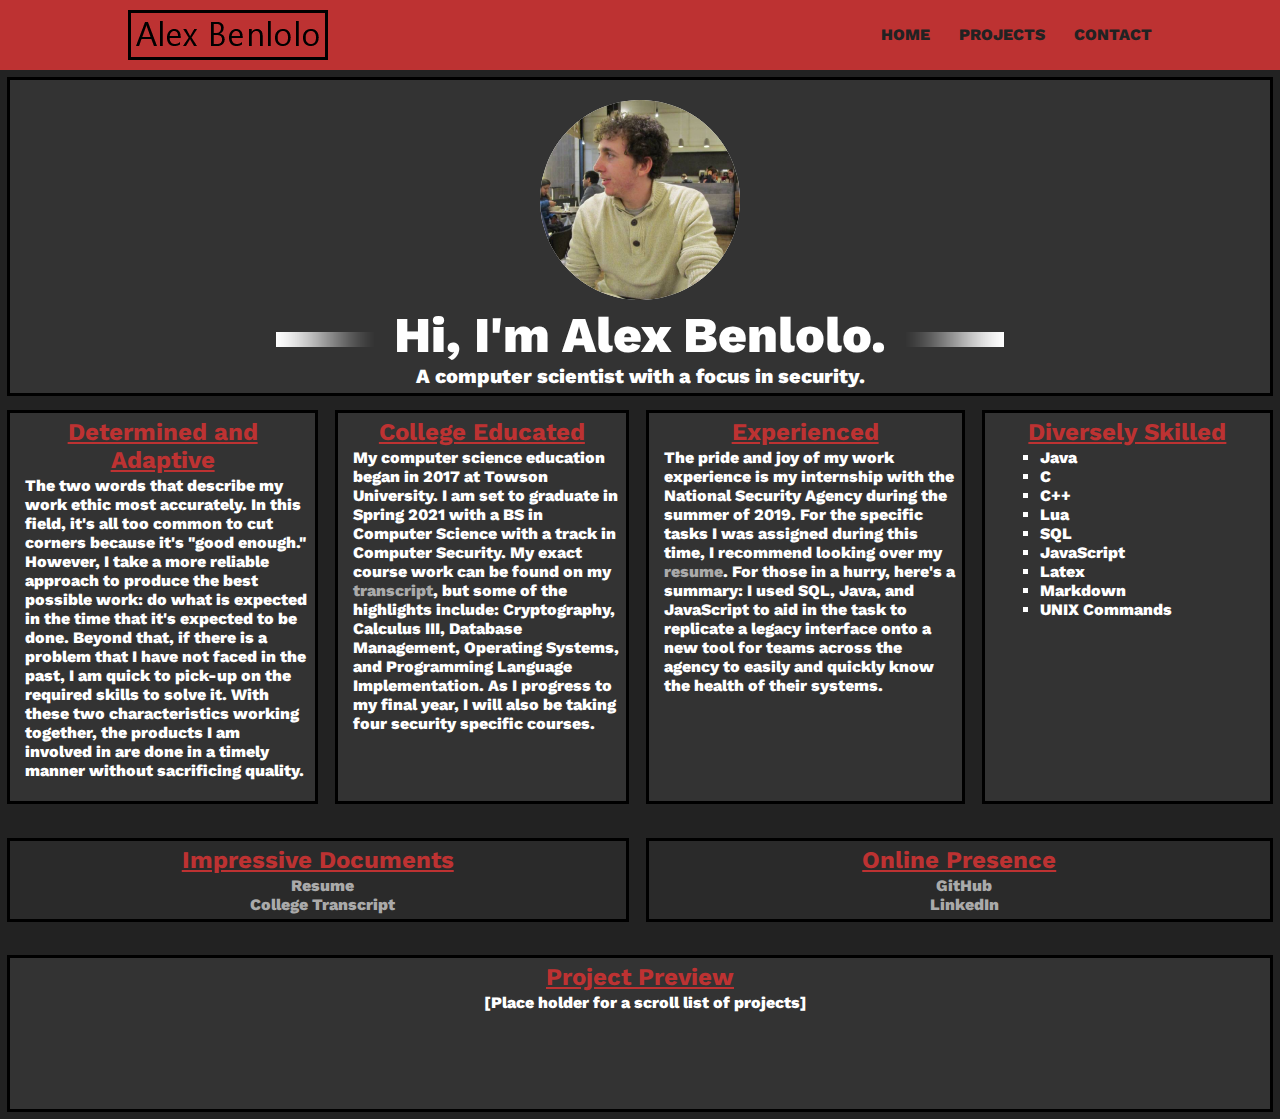
==== index.html @ 3db24e1e "Initial Commit" ====
<!DOCTYPE html>
<html>
    <head>
        <link href="css/styles.css?v=1" rel="stylesheet" type="text/css">
        <meta charset="UTF-8">
        <title>Alex Benlolo</title>
        <link rel="shortcut icon" href="img/title.ico"/>
    </head>

    <body>
        <header>
            <div class="container">

                <a href="index.html?v=1"><img src="img/logo.png" alt="logo" class="logo"> </a>

                <nav>
                    <ul>
                        <li><a href="index.html?v=1">Home</a></li>
                        <li><a href="html/projects.html?v=1">Projects</a></li>
                        <li><a href="html/contact.html?v=1">Contact</a></li>
                    </ul>
                </nav>
            </div>
        </header>

        
        <div class="lightContainer">
                <img src="img/self.png" alt="Main Photo" class="mainPhoto">
                <p align="center" class="biggerText">
                    <img src="img/titleLine.png" style="transform: scaleX(-1);" alt="line" class="titleLine">
                    Hi, I'm Alex Benlolo.
                    <img src="img/titleLine.png" alt="line" class="titleLine">
                </p>
                <p align="center" class="bigText">A computer scientist with a focus in security.</p>
        </div>

        <div class="grid-container">
            <div class="grid-adjective">
                <h2 class="title"> Determined and Adaptive </h2>
                <p class="paragraph">
                    The two words that describe my work ethic most accurately.
                    In this field, it's all too common to cut corners because it's "good enough."
                    However, I take a more reliable approach to produce the best possible work:
                    do what is expected in the time that it's expected to be done.
                    Beyond that, if there is a problem that I have not faced in the past,
                    I am quick to pick-up on the required skills to solve it.
                    With these two characteristics working together,
                    the products I am involved in are done in a timely manner without sacrificing quality.
                </p>
            </div>

            <div class="grid-education">
                <h2 class="title">College Educated</h2>
                <p class="paragraph">
                    My computer science education began in 2017 at Towson University.
                    I am set to graduate in Spring 2021 with
                    a BS in Computer Science with a track in Computer Security. My exact course work can be found on my 
                    <a href="img/Transcript.pdf" target="_blank">transcript</a>, but some of the highlights include:
                    Cryptography, Calculus III, Database Management, Operating Systems, and Programming Language Implementation.
                    As I progress to my final year, I will also be taking four security specific courses.
                </p>
            </div>

            <div class="grid-experience">
                <h2 class="title">Experienced</h2>
                <p class="paragraph">
                    The pride and joy of my work experience is my internship
                    with the National Security Agency during the summer of 2019.
                    For the specific tasks I was assigned during this time, I recommend looking over my
                    <a href="img/Resume.pdf" target="_blank">resume</a>.
                    For those in a hurry, here's a summary: I used SQL, Java, and JavaScript to aid in the task to
                    replicate a legacy interface onto a new tool for teams across the agency to
                    easily and quickly know the health of their systems.
                </p>
            </div>
            
            <div class="grid-skills">
                <h2 class="title">Diversely Skilled</h2>
                <div class="skillsList">
                    <ul>
                        <li>Java</li>
                        <li>C</li>
                        <li>C++</li>
                        <li>Lua</li>
                        <li>SQL</li>
                        <li>JavaScript</li>
                        <li>Latex</li>
                        <li>Markdown</li>
                        <li>UNIX Commands</li>
                    </ul>
                </div>
                <p style="color: #333333; padding: 10px;">.</p>
            </div>

            <div class="grid-impress">
                <h2 class="title">Impressive Documents</h2>
                <div class="paragraph">
                    <a href="img/Resume.pdf" target="_blank">Resume</a>
                    <br/>
                    <a href="img/Transcript.pdf" target="_blank">College Transcript</a>
                </div>
            </div>

            <div class="grid-online">
                <h2 class="title">Online Presence</h2>
                <div class="paragraph">
                    <a href="https://github.com/A-Benlolo" target="_blank">GitHub</a>
                    <br/>
                    <a href="https://www.linkedin.com/in/alex-b-77849411a/" target="_blank">LinkedIn</a>
                </div>
            </div>
        </div>

        <br/>

        <div class="lightContainer" align=center>
            <h2 class="title">Project Preview</h2>
            <p class="paragraph">[Place holder for a scroll list of projects]</p>
            <br/><br/><br/><br/>
        </div>
    </body>
</html>
---- css/styles.css ----
@import url('https://fonts.googleapis.com/css?family=Work+Sans:400,600');

/***************/
/* Page Styles */
/***************/
body {
    margin: 0;
    background: #222222;
    font-family: 'Work Sans', sans-serif;
    font-weight: 800;
}

.container {
    width: 80%;
    margin: 0 auto;
}

.lightContainer {
    background: #333333;
    outline: solid black;
    margin: 10px;
    padding: 5px;
}

/*******************/
/* Pictures Styles */
/*******************/
.mainPhoto {
    padding-top: 15px;
    padding-bottom: 5px;
    display: block;
    margin-left: auto;
    margin-right: auto;
}

.logo {
    float: left;
    padding: 10px 0
}

.titleLine {
    margin-bottom: 5px;
    margin-right: 5px;
    margin-left: 5px;
}

/***********************/
/* Colored Text Styles */
/***********************/
.redText {
    color: #bd3232;
}

.greenText { 
    color: #32bd50;
}

.whiteText {
    color: #ffffff;
}

/***************/
/* Grid Styles */
/***************/
.grid-container {
    display: grid;
    grid-column-gap: 3px;
    grid-row-gap: 20px;
    grid-template-columns: auto auto auto;

}

.grid-container > div {
    outline: solid black;
    margin: 10px;
    margin-left: 10px;
    padding: 5px;
}

.grid-adjective {
    background: #333333;

    grid-column-start: 1;
    grid-column-end: 2;

    grid-row-start: 0;
    grid-row-end: 1;
}

.grid-education {
    background: #333333;

    grid-column-start: 2;
    grid-column-end: 3;

    grid-row-start: 0;
    grid-row-end: 1;
}

.grid-experience {
    background: #333333;

    grid-column-start: 3;
    grid-column-end: 4;

    grid-row-start: 0;
    grid-row-end: 1;
}

.grid-skills {
    background: #333333;

    grid-column-start: 4;
    grid-column-end: 5;

    grid-row-start: 0;
    grid-row-end: 1;
}

.grid-impress {
    background-color: #2a2a2a;

    grid-column-start: 1;
    grid-column-end: 3;

    grid-row-start: 1;
    grid-row-end: 2;

    text-align: center;
}

.grid-online {
    background-color: #2a2a2a;

    grid-column-start: 3;
    grid-column-end: 5;

    grid-row-start: 1;
    grid-row-end: 2;

    text-align: center;
}

/**********************/
/* Skills List Styles */
/**********************/

.skillsList {
    color: #ffffff;
    margin-left: 10px;
    margin-top: 0px;
}

.skillsList ul {
    margin: 0px;
    column-count: 3;
    float: left;

    column-gap: 15px;
    column-width: 150px;

    list-style: square;
}

/*******************/
/* Paragraph Styles*/
/*******************/
.paragraph {
    color: #ffffff;
    margin-left: 10px;
    margin-top: 0px;
}

.paragraph a {
    color: #aaaaaa;
    text-decoration: none;
}

.paragraph a:hover {
    color: #bd3232;
}

.paragraph ul{
    margin-top: 0;
    margin-bottom: 0;
    list-style: "> ";
}

/****************/
/* Title Styles */
/****************/
.title {
    color: #bd3232;
    margin-left: 10px;
    margin-right: 10px;
    margin-bottom: 2px;
    margin-top: 0px;
    text-decoration: underline;
    text-align: center;
}

/*********************/
/* Bigger Text Styles*/
/*********************/
.biggerText {
    color: #ffffff;
    font-size: 50px;
    margin-top: 0;
    margin-bottom: 0;
}

/******************/
/* Big Text Styles*/
/******************/
.bigText {
    color: #ffffff;
    font-size: 20px;
    margin-top: 0;
    margin-bottom: 0;
    text-decoration: none;
}

.bigText p {
    color: #ffffff;
    text-decoration: none;
}

.bigText a {
    color: #bbbbbb;
    text-decoration: none;
}

.bigText a:hover {
    color: #bd3232;
}

/****************/
/* Header Styles*/
/****************/
header {
    background: #bd3232;
}

header::after {
    content: '';
    display: table;
    clear: both;
}

/*************************/
/* Navigation Bar Styles */
/*************************/
nav {
    float: right;
}

nav ul {
    margin: 0;
    padding: 0;
    list-style: none;
}

nav li {
    display: inline-block;
    margin-left: 25px;
    padding-top: 25px;

    position: relative;
}

nav a {
    color: #222222;
    text-decoration: none;
    text-transform: uppercase;
}

nav a:hover {
    color: #000000
}

nav a::before {
    content: '';
    display: block;
    height: 5px;
    background-color: #222222;

    position: absolute;
    top: 0;
    width: 0%;

    transition: all ease-in-out 250ms;
}

nav a::after {
    content: '';
    display: block;
    height: 5px;
    background-color: #222222;

    position: absolute;
    width: 0%;

    transition: all ease-in-out 250ms;
}

nav a:hover::before {
    width: 100%;
    background-color: #000000;
}
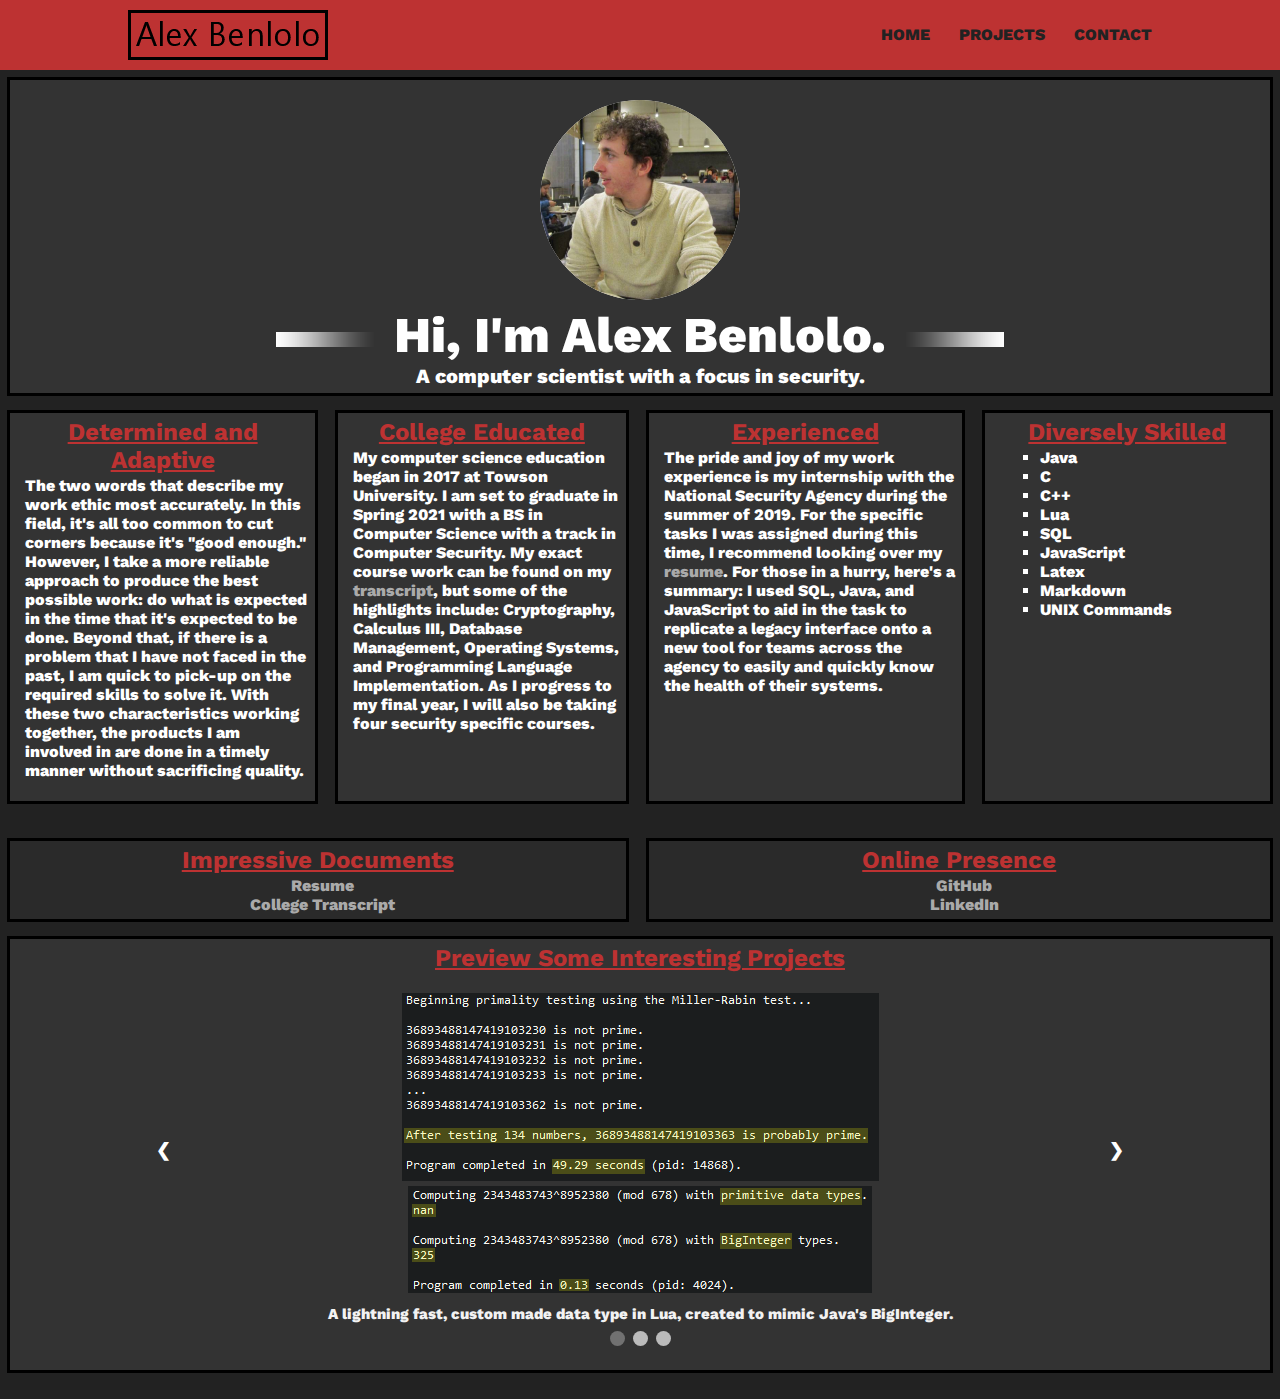
==== commit 4fea2e84: "Add files via upload" ====
--- a/index.html
+++ b/index.html
@@ -1,122 +1,185 @@
-<!DOCTYPE html>
+﻿<!DOCTYPE html>
 <html>
-    <head>
-        <link href="css/styles.css?v=1" rel="stylesheet" type="text/css">
-        <meta charset="UTF-8">
-        <title>Alex Benlolo</title>
-        <link rel="shortcut icon" href="img/title.ico"/>
-    </head>
 
-    <body>
-        <header>
-            <div class="container">
+<head>
+    <link href="css/styles.css?v=1" rel="stylesheet" type="text/css">
+    <meta charset="UTF-8">
+    
+    <title>Alex Benlolo</title>
+    <link rel="shortcut icon" href="img/title.ico" />
+</head>
 
-                <a href="index.html?v=1"><img src="img/logo.png" alt="logo" class="logo"> </a>
+<body>
 
-                <nav>
-                    <ul>
-                        <li><a href="index.html?v=1">Home</a></li>
-                        <li><a href="html/projects.html?v=1">Projects</a></li>
-                        <li><a href="html/contact.html?v=1">Contact</a></li>
-                    </ul>
-                </nav>
-            </div>
-        </header>
+    <!-- The Navigation Bar -->
+    <header>
+        <div class="container">
 
-        
-        <div class="lightContainer">
-                <img src="img/self.png" alt="Main Photo" class="mainPhoto">
-                <p align="center" class="biggerText">
-                    <img src="img/titleLine.png" style="transform: scaleX(-1);" alt="line" class="titleLine">
-                    Hi, I'm Alex Benlolo.
-                    <img src="img/titleLine.png" alt="line" class="titleLine">
-                </p>
-                <p align="center" class="bigText">A computer scientist with a focus in security.</p>
+            <!-- Logo -->
+            <a href="index.html?v=1"><img src="img/logo.png" alt="logo" class="logo"> </a>
+
+            <!-- Different pages -->
+            <nav>
+                <ul>
+                    <li><a href="index.html?v=1">Home</a></li>
+                    <li><a href="html/projects.html?v=1">Projects</a></li>
+                    <li><a href="html/contact.html?v=1">Contact</a></li>
+                </ul>
+            </nav>
+        </div>
+    </header>
+
+    <!-- Introduction box -->
+    <div class="lightContainer" align=center>
+        <!-- Image of me -->
+        <img src="img/self.png" alt="Main Photo" class="mainPhoto">
+
+        <!-- First line, with images as border -->
+        <div align="center" class="biggerText">
+            <img src="img/titleLine.png" style="transform: scaleX(-1);" alt="line" class="titleLine">
+            Hi, I'm Alex Benlolo.
+            <img src="img/titleLine.png" alt="line" class="titleLine">
         </div>
 
-        <div class="grid-container">
-            <div class="grid-adjective">
-                <h2 class="title"> Determined and Adaptive </h2>
-                <p class="paragraph">
-                    The two words that describe my work ethic most accurately.
-                    In this field, it's all too common to cut corners because it's "good enough."
-                    However, I take a more reliable approach to produce the best possible work:
-                    do what is expected in the time that it's expected to be done.
-                    Beyond that, if there is a problem that I have not faced in the past,
-                    I am quick to pick-up on the required skills to solve it.
-                    With these two characteristics working together,
-                    the products I am involved in are done in a timely manner without sacrificing quality.
-                </p>
+        <!-- Second line -->
+        <div align="center" class="bigText">A computer scientist with a focus in security.</div>
+    </div>
+
+    <!-- The grid -->
+    <div class="grid-container">
+        <!-- The adjective grid box -->
+        <div class="grid-adjective">
+            <h2 class="title"> Determined and Adaptive </h2>
+            <p class="paragraph">
+                The two words that describe my work ethic most accurately.
+                In this field, it's all too common to cut corners because it's "good enough."
+                However, I take a more reliable approach to produce the best possible work:
+                do what is expected in the time that it's expected to be done.
+                Beyond that, if there is a problem that I have not faced in the past,
+                I am quick to pick-up on the required skills to solve it.
+                With these two characteristics working together,
+                the products I am involved in are done in a timely manner without sacrificing quality.
+            </p>
+        </div>
+
+        <!-- The education grid box -->
+        <div class="grid-education">
+            <h2 class="title">College Educated</h2>
+            <p class="paragraph">
+                My computer science education began in 2017 at Towson University.
+                I am set to graduate in Spring 2021 with
+                a BS in Computer Science with a track in Computer Security. My exact course work can be found on my
+                <a href="doc/Transcript.pdf" target="_blank">transcript</a>, but some of the highlights include:
+                Cryptography, Calculus III, Database Management, Operating Systems, and Programming Language
+                Implementation.
+                As I progress to my final year, I will also be taking four security specific courses.
+            </p>
+        </div>
+
+        <!-- The experience grid box -->
+        <div class="grid-experience">
+            <h2 class="title">Experienced</h2>
+            <p class="paragraph">
+                The pride and joy of my work experience is my internship
+                with the National Security Agency during the summer of 2019.
+                For the specific tasks I was assigned during this time, I recommend looking over my
+                <a href="doc/Resume.pdf" target="_blank">resume</a>.
+                For those in a hurry, here's a summary: I used SQL, Java, and JavaScript to aid in the task to
+                replicate a legacy interface onto a new tool for teams across the agency to
+                easily and quickly know the health of their systems.
+            </p>
+        </div>
+
+        <!-- The skills grid box -->
+        <div class="grid-skills">
+            <h2 class="title">Diversely Skilled</h2>
+            <div class="skillsList">
+                <ul>
+                    <li>Java</li>
+                    <li>C</li>
+                    <li>C++</li>
+                    <li>Lua</li>
+                    <li>SQL</li>
+                    <li>JavaScript</li>
+                    <li>Latex</li>
+                    <li>Markdown</li>
+                    <li>UNIX Commands</li>
+                </ul>
             </div>
+            <p style="color: #333333; padding: 10px;">.</p>
+        </div>
 
-            <div class="grid-education">
-                <h2 class="title">College Educated</h2>
-                <p class="paragraph">
-                    My computer science education began in 2017 at Towson University.
-                    I am set to graduate in Spring 2021 with
-                    a BS in Computer Science with a track in Computer Security. My exact course work can be found on my 
-                    <a href="img/Transcript.pdf" target="_blank">transcript</a>, but some of the highlights include:
-                    Cryptography, Calculus III, Database Management, Operating Systems, and Programming Language Implementation.
-                    As I progress to my final year, I will also be taking four security specific courses.
-                </p>
-            </div>
-
-            <div class="grid-experience">
-                <h2 class="title">Experienced</h2>
-                <p class="paragraph">
-                    The pride and joy of my work experience is my internship
-                    with the National Security Agency during the summer of 2019.
-                    For the specific tasks I was assigned during this time, I recommend looking over my
-                    <a href="img/Resume.pdf" target="_blank">resume</a>.
-                    For those in a hurry, here's a summary: I used SQL, Java, and JavaScript to aid in the task to
-                    replicate a legacy interface onto a new tool for teams across the agency to
-                    easily and quickly know the health of their systems.
-                </p>
-            </div>
-            
-            <div class="grid-skills">
-                <h2 class="title">Diversely Skilled</h2>
-                <div class="skillsList">
-                    <ul>
-                        <li>Java</li>
-                        <li>C</li>
-                        <li>C++</li>
-                        <li>Lua</li>
-                        <li>SQL</li>
-                        <li>JavaScript</li>
-                        <li>Latex</li>
-                        <li>Markdown</li>
-                        <li>UNIX Commands</li>
-                    </ul>
-                </div>
-                <p style="color: #333333; padding: 10px;">.</p>
-            </div>
-
-            <div class="grid-impress">
-                <h2 class="title">Impressive Documents</h2>
-                <div class="paragraph">
-                    <a href="img/Resume.pdf" target="_blank">Resume</a>
-                    <br/>
-                    <a href="img/Transcript.pdf" target="_blank">College Transcript</a>
-                </div>
-            </div>
-
-            <div class="grid-online">
-                <h2 class="title">Online Presence</h2>
-                <div class="paragraph">
-                    <a href="https://github.com/A-Benlolo" target="_blank">GitHub</a>
-                    <br/>
-                    <a href="https://www.linkedin.com/in/alex-b-77849411a/" target="_blank">LinkedIn</a>
-                </div>
+        <!-- The impressive documents grid box -->
+        <div class="grid-impress">
+            <h2 class="title">Impressive Documents</h2>
+            <div class="paragraph">
+                <a href="doc/Resume.pdf" target="_blank">Resume</a>
+                <br />
+                <a href="doc/Transcript.pdf" target="_blank">College Transcript</a>
             </div>
         </div>
 
+        <!-- The online presence grid box -->
+        <div class="grid-online">
+            <h2 class="title">Online Presence</h2>
+            <div class="paragraph">
+                <a href="https://github.com/A-Benlolo" target="_blank">GitHub</a>
+                <br />
+                <a href="https://www.linkedin.com/in/alex-b-77849411a/" target="_blank">LinkedIn</a>
+            </div>
+        </div>
+    </div>
+
+    <!-- Project Preview -->
+    <div class="lightContainer" align=center>
+        <h2 class="title">Preview Some Interesting Projects</h2>
+        <br />
+        <!-- Slideshow container -->
+        <div class="slideshow-container">
+
+            <!-- BigInteger preview -->
+            <div class="mySlides fade">
+                <a href="html/projects.html">
+                    <img src="img/previews/bigInteger.png" style="width:800px; height: 300px">
+                </a>
+                <div class="text">A lightning fast, custom made data type in Lua, created to mimic Java's BigInteger.</div>
+            </div>
+
+            <!-- Minesweeper preview -->
+            <div class="mySlides fade">
+                <a href="html/projects.html">
+                    <img src="img/previews/minesweeper.png" style="width:800px; height: 300px">
+                </a>
+                <div class="text">Minesweeper with randomized symbols instead of numbers, because it wasn't hard enough before.</div>
+            </div>
+
+            <!-- Single DES -->
+            <div class="mySlides fade">
+                <a href="html/projects.html">
+                    <img src="img/previews/passwordManager.png" style="width:800px; height: 300px">
+                </a>
+                <div class="text">A password manager that uses the Advanced Encryption Standard (AES), where the master password is the key.</div>
+            </div>
+
+            <!-- Next and previous buttons -->
+            <a class="prev" onclick="plusSlides(-1)">&#10094;</a>
+            <a class="next" onclick="plusSlides(1)">&#10095;</a>
+        </div>
         <br/>
 
-        <div class="lightContainer" align=center>
-            <h2 class="title">Project Preview</h2>
-            <p class="paragraph">[Place holder for a scroll list of projects]</p>
-            <br/><br/><br/><br/>
+        <!-- The dots/circles -->
+        <div style="text-align:center">
+            <span class="dot" onclick="currentSlide(1)"></span>
+            <span class="dot" onclick="currentSlide(2)"></span>
+            <span class="dot" onclick="currentSlide(3)"></span>
         </div>
-    </body>
+    </div>
+
+    <!-- Leave some space at the bottom of the screen -->
+    <br />
+
+    <!-- Load the Javascript stuff -->
+    <script src="js/slideshow.js"></script>
+</body>
+
 </html>--- a/css/styles.css
+++ b/css/styles.css
@@ -10,6 +10,15 @@
     font-weight: 800;
 }
 
+a {
+    color: #aaaaaa;
+    text-decoration: none;
+}
+
+    a:hover {
+        color: #bd3232;
+    }
+
 .container {
     width: 80%;
     margin: 0 auto;
@@ -20,7 +29,19 @@
     outline: solid black;
     margin: 10px;
     padding: 5px;
-}
+    color: #ffffff;
+}
+
+    .lightContainer p {
+        text-align: left;
+        margin-top: 10px;
+        margin-left: 0px;
+    }
+
+    .lightContainer projectTitle {
+        color: #bd3232;
+        text-decoration: underline;
+    }
 
 /*******************/
 /* Pictures Styles */
@@ -67,7 +88,6 @@
     grid-column-gap: 3px;
     grid-row-gap: 20px;
     grid-template-columns: auto auto auto;
-
 }
 
 .grid-container > div {
@@ -199,6 +219,14 @@
     text-align: center;
 }
 
+.title-contact {
+    color: #bd3232;
+    margin-bottom: 0px;
+    margin-top: 0px;
+    text-decoration: underline;
+    text-align: center;
+}
+
 /*********************/
 /* Bigger Text Styles*/
 /*********************/
@@ -307,3 +335,115 @@
     width: 100%;
     background-color: #000000;
 }
+
+/*******************/
+/* Slideshow Style */
+/*******************/
+
+* {
+    box-sizing: border-box
+}
+
+/* Slideshow container */
+.slideshow-container {
+    max-width: 1000px;
+    position: relative;
+    margin: auto;
+}
+
+/* Hide the images by default */
+.mySlides {
+    display: none;
+}
+
+/* Next & previous buttons */
+.prev, .next {
+    cursor: pointer;
+    position: absolute;
+    top: 50%;
+    width: auto;
+    margin-top: -22px;
+    padding: 16px;
+    color: white;
+    font-weight: bold;
+    font-size: 18px;
+    transition: 0.6s ease;
+    border-radius: 0 3px 3px 0;
+    user-select: none;
+}
+
+/* Position the "next button" to the right */
+.next {
+    right: 0;
+    border-radius: 3px 0 0 3px;
+}
+
+/* Position the "previous button" to the left */
+.prev {
+    left: 0;
+    border-radius: 3px 0 0 3px;
+}
+
+/* Caption text */
+.text {
+    color: #f2f2f2;
+    font-size: 15px;
+    padding: 8px 12px;
+    position: absolute;
+    
+    width: 100%;
+    text-align: center;
+}
+
+/* Number text (1/3 etc) */
+.numbertext {
+    color: #f2f2f2;
+    font-size: 12px;
+    padding: 8px 12px;
+    position: absolute;
+    top: 0;
+}
+
+/* The dots/bullets/indicators */
+.dot {
+    cursor: pointer;
+    height: 15px;
+    width: 15px;
+    margin: 15px 2px;
+    background-color: #bbb;
+    border-radius: 50%;
+    display: inline-block;
+    transition: background-color 0.6s ease;
+}
+
+.active, .dot:hover {
+    background-color: #717171;
+}
+
+/* Fading animation */
+.fade {
+    -webkit-animation-name: fade;
+    -webkit-animation-duration: 1.5s;
+    animation-name: fade;
+    animation-duration: 1.5s;
+}
+
+@-webkit-keyframes fade {
+    from {
+        opacity: .4
+    }
+
+    to {
+        opacity: 1
+    }
+}
+
+@keyframes fade {
+    from {
+        opacity: .4
+    }
+
+    to {
+        opacity: 1
+    }
+}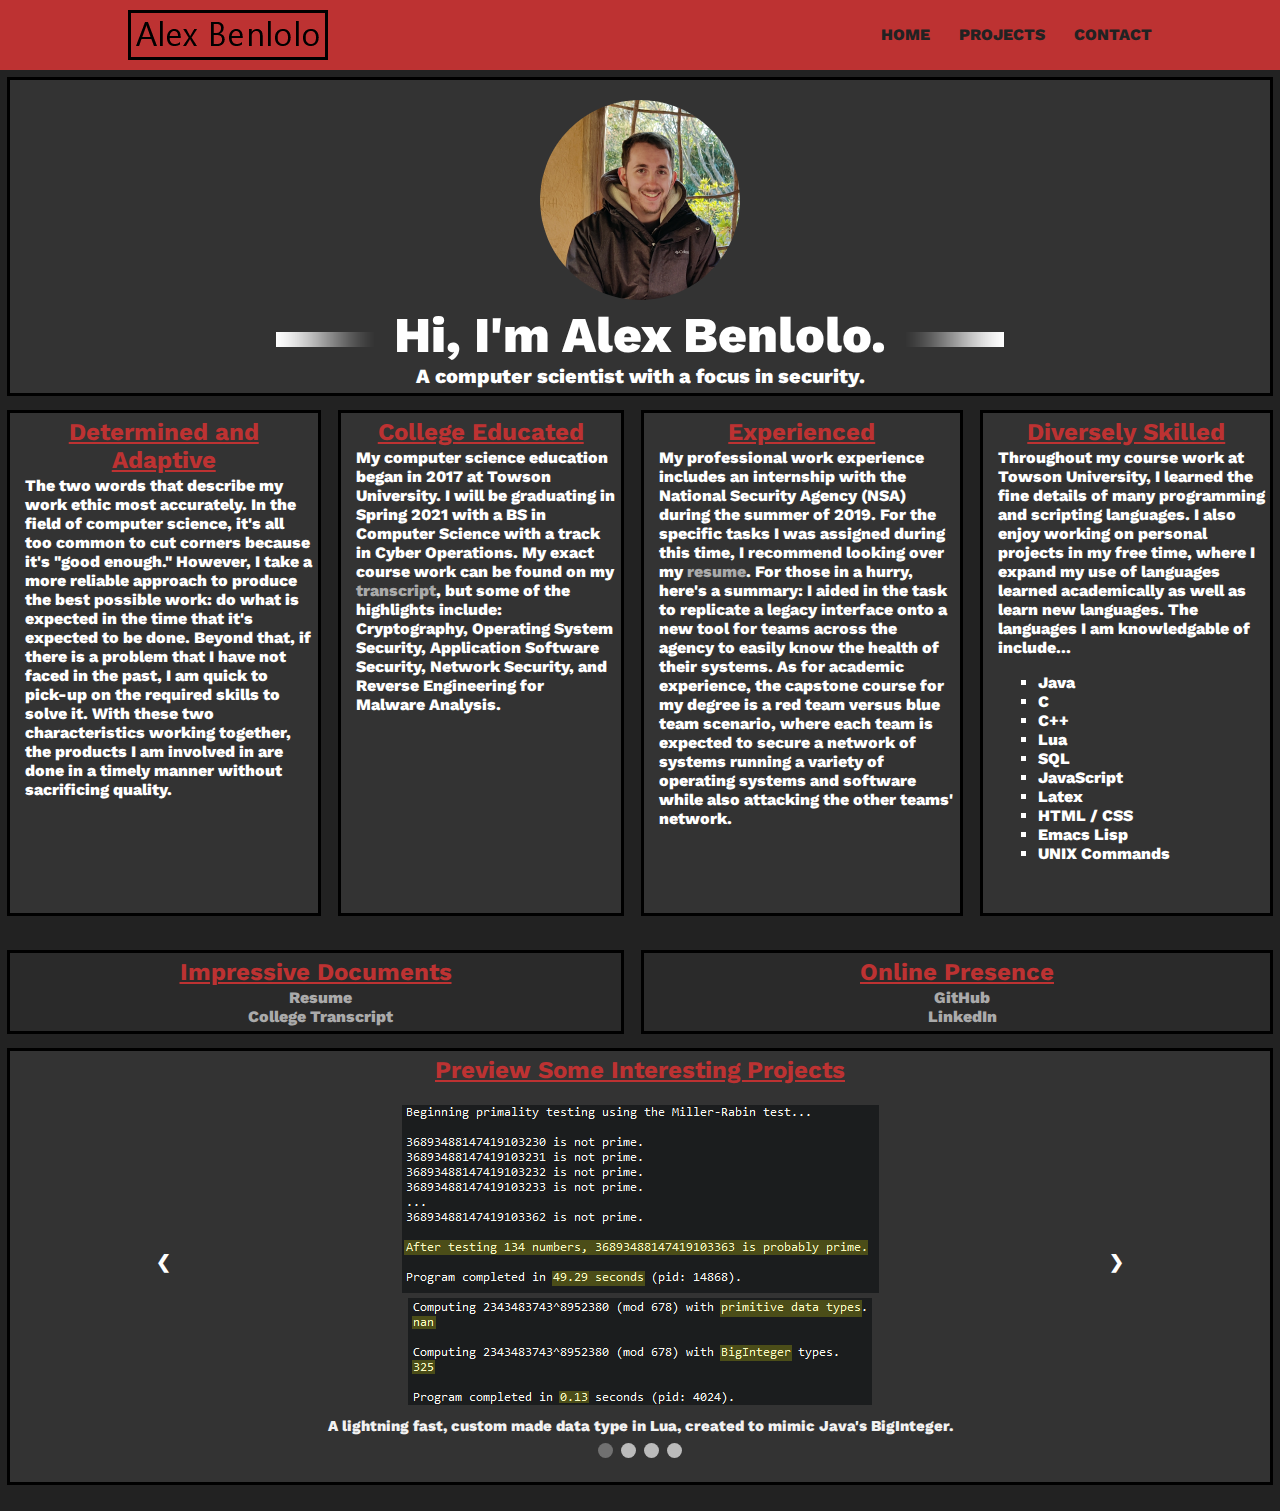
==== commit a7187c3f: "Updated a lot of details" ====
--- a/index.html
+++ b/index.html
@@ -52,13 +52,13 @@
             <h2 class="title"> Determined and Adaptive </h2>
             <p class="paragraph">
                 The two words that describe my work ethic most accurately.
-                In this field, it's all too common to cut corners because it's "good enough."
-                However, I take a more reliable approach to produce the best possible work:
-                do what is expected in the time that it's expected to be done.
-                Beyond that, if there is a problem that I have not faced in the past,
-                I am quick to pick-up on the required skills to solve it.
-                With these two characteristics working together,
-                the products I am involved in are done in a timely manner without sacrificing quality.
+                In the field of computer science, it's all too common to cut corners because
+                it's "good enough." However, I take a more reliable approach to produce
+                the best possible work: do what is expected in the time that it's expected
+                to be done. Beyond that, if there is a problem that I have not faced in the
+                past, I am quick to pick-up on the required skills to solve it.
+                With these two characteristics working together, the products I am involved
+                in are done in a timely manner without sacrificing quality.
             </p>
         </div>
 
@@ -67,12 +67,11 @@
             <h2 class="title">College Educated</h2>
             <p class="paragraph">
                 My computer science education began in 2017 at Towson University.
-                I am set to graduate in Spring 2021 with
-                a BS in Computer Science with a track in Computer Security. My exact course work can be found on my
+                I will be graduating in Spring 2021 with
+                a BS in Computer Science with a track in Cyber Operations. My exact course work can be found on my
                 <a href="doc/Transcript.pdf" target="_blank">transcript</a>, but some of the highlights include:
-                Cryptography, Calculus III, Database Management, Operating Systems, and Programming Language
-                Implementation.
-                As I progress to my final year, I will also be taking four security specific courses.
+                Cryptography, Operating System Security, Application Software Security, Network Security, and Reverse
+                Engineering for Malware Analysis.
             </p>
         </div>
 
@@ -80,19 +79,28 @@
         <div class="grid-experience">
             <h2 class="title">Experienced</h2>
             <p class="paragraph">
-                The pride and joy of my work experience is my internship
-                with the National Security Agency during the summer of 2019.
+                My professional work experience includes an internship
+                with the National Security Agency (NSA) during the summer of 2019.
                 For the specific tasks I was assigned during this time, I recommend looking over my
                 <a href="doc/Resume.pdf" target="_blank">resume</a>.
-                For those in a hurry, here's a summary: I used SQL, Java, and JavaScript to aid in the task to
+                For those in a hurry, here's a summary: I aided in the task to
                 replicate a legacy interface onto a new tool for teams across the agency to
-                easily and quickly know the health of their systems.
+                easily know the health of their systems. As for academic experience, the capstone course for
+                my degree is a red team versus blue team scenario, where each team is expected to secure
+                a network of systems running a variety of operating systems and software while also attacking
+                the other teams' network.
             </p>
         </div>
 
         <!-- The skills grid box -->
         <div class="grid-skills">
             <h2 class="title">Diversely Skilled</h2>
+            <p class="paragraph">
+                Throughout my course work at Towson University, I learned the fine details of many
+                programming and scripting languages. I also enjoy working on personal projects in
+                my free time, where I expand my use of languages learned academically as well
+                as learn new languages. The languages I am knowledgable of include...
+            </p>
             <div class="skillsList">
                 <ul>
                     <li>Java</li>
@@ -102,7 +110,8 @@
                     <li>SQL</li>
                     <li>JavaScript</li>
                     <li>Latex</li>
-                    <li>Markdown</li>
+                    <li>HTML / CSS</li>
+                    <li>Emacs Lisp</li>
                     <li>UNIX Commands</li>
                 </ul>
             </div>
@@ -153,12 +162,19 @@
                 <div class="text">Minesweeper with randomized symbols instead of numbers, because it wasn't hard enough before.</div>
             </div>
 
-            <!-- Single DES -->
+            <!-- PassLolo preview -->
             <div class="mySlides fade">
                 <a href="html/projects.html">
                     <img src="img/previews/passwordManager.png" style="width:800px; height: 300px">
                 </a>
                 <div class="text">A password manager that uses the Advanced Encryption Standard (AES), where the master password is the key.</div>
+            </div>
+
+            <div class="mySlides fade">
+                <a href="html/projects.html">
+                    <img src="img/previews/zoomer2Boomer.png" style="width:800px; height: 300px">
+                </a>
+                <div class="text">An online tool to translate slang into formal language.</div>
             </div>
 
             <!-- Next and previous buttons -->
@@ -172,6 +188,7 @@
             <span class="dot" onclick="currentSlide(1)"></span>
             <span class="dot" onclick="currentSlide(2)"></span>
             <span class="dot" onclick="currentSlide(3)"></span>
+            <span class="dot" onclick="currentSlide(4)"></span>
         </div>
     </div>
 
